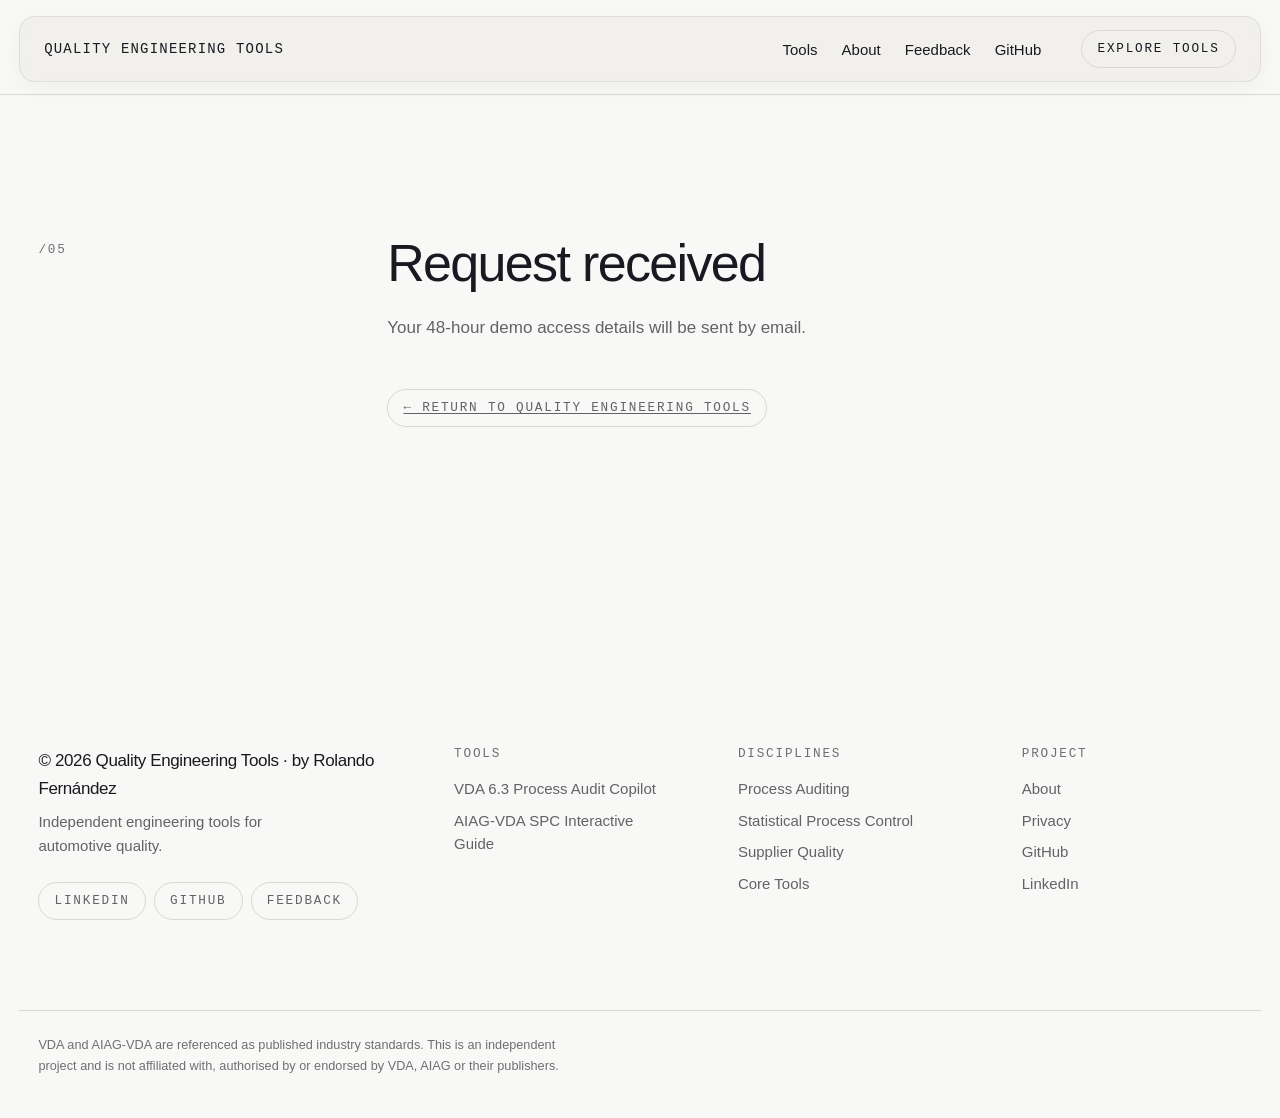
==== demo-received.html @ 53fa1923 "feat: add privacy notice and resilient form confirmations" ====
<!DOCTYPE html>
<html lang="en">
<head>
<meta charset="utf-8">
<meta name="viewport" content="width=device-width, initial-scale=1">
<meta name="color-scheme" content="light">
<title>Demo Request Received — Quality Engineering Tools</title>
<meta name="description" content="Demo access request received for Quality Engineering Tools.">
<meta name="theme-color" content="#f8f8f6">
<link rel="canonical" href="https://quality-engineering-tools.netlify.app/demo-received.html">
<meta name="robots" content="noindex,follow">

<!-- Inline SVG favicon: a thin square mark. -->
<link rel="icon" href="data:image/svg+xml,<svg xmlns='http://www.w3.org/2000/svg' viewBox='0 0 32 32'><rect width='32' height='32' fill='%23f8f8f6'/><rect x='7.5' y='7.5' width='17' height='17' fill='none' stroke='%23191922' stroke-width='2'/></svg>">

<link rel="stylesheet" href="css/styles.css">
</head>
<body>

<a class="skip-link" href="#main">Skip to content</a>

<!-- ============================================================
     HEADER — floating, light, compact
     ============================================================ -->
<header class="masthead" id="masthead">
  <div class="masthead__bar">
    <a class="brand" href="/">Quality Engineering Tools</a>

    <button class="nav-toggle" type="button" aria-expanded="false" aria-controls="site-nav">Menu</button>

    <nav class="site-nav" id="site-nav" aria-label="Primary">
      <ul class="site-nav__list">
        <li><a href="/#tools">Tools</a></li>
        <li><a href="/#about">About</a></li>
        <li><a href="/#feedback">Feedback</a></li>
        <li><a href="https://github.com/rolandojf-gif" target="_blank" rel="noopener noreferrer">GitHub</a></li>
      </ul>
      <a class="pill pill--action" href="/#tools">Explore Tools</a>
    </nav>
  </div>
</header>

<main id="main" tabindex="-1">
  <section class="section" aria-labelledby="confirmation-title">
    <div class="container">
      <header class="section-head">
        <p class="section-index">/05</p>
        <div class="section-head__text">
          <h1 class="section-title" id="confirmation-title">Request received</h1>
          <div class="prose">
            <p>Your 48-hour demo access details will be sent by email.</p>
            <p style="margin-top: var(--space-m);"><a class="pill" href="/">&larr; Return to Quality Engineering Tools</a></p>
          </div>
        </div>
      </header>
    </div>
  </section>
</main>

<!-- ============================================================
     FOOTER
     ============================================================ -->
<footer class="site-footer">
  <div class="container footer-grid">

    <div class="footer-brand">
      <p class="footer-copy">&copy; 2026 Quality Engineering Tools · by Rolando Fernández</p>
      <p class="footer-tagline">Independent engineering tools for automotive quality.</p>
      <ul class="footer-social">
        <li><a class="pill" href="https://www.linkedin.com/in/rolando-fernandez-jara" target="_blank" rel="noopener noreferrer" data-track="linkedin_footer">LinkedIn</a></li>
        <li><a class="pill" href="https://github.com/rolandojf-gif" target="_blank" rel="noopener noreferrer" data-track="github_footer">GitHub</a></li>
        <li><a class="pill" href="/#feedback">Feedback</a></li>
      </ul>
    </div>

    <nav class="footer-col" aria-labelledby="footer-tools">
      <h2 class="footer-col__title" id="footer-tools">Tools</h2>
      <ul class="footer-list">
        <li><a href="/#tools">VDA 6.3 Process Audit Copilot</a></li>
        <li><a href="/#tools">AIAG-VDA SPC Interactive Guide</a></li>
      </ul>
    </nav>

    <div class="footer-col">
      <h2 class="footer-col__title">Disciplines</h2>
      <ul class="footer-list footer-list--plain">
        <li>Process Auditing</li>
        <li>Statistical Process Control</li>
        <li>Supplier Quality</li>
        <li>Core Tools</li>
      </ul>
    </div>

    <nav class="footer-col" aria-labelledby="footer-project">
      <h2 class="footer-col__title" id="footer-project">Project</h2>
      <ul class="footer-list">
        <li><a href="/#about">About</a></li>
        <li><a href="/privacy.html">Privacy</a></li>
        <li><a href="https://github.com/rolandojf-gif" target="_blank" rel="noopener noreferrer">GitHub</a></li>
        <li><a href="https://www.linkedin.com/in/rolando-fernandez-jara" target="_blank" rel="noopener noreferrer">LinkedIn</a></li>
      </ul>
    </nav>

  </div>

  <div class="container footer-bottom">
    <p>VDA and AIAG-VDA are referenced as published industry standards. This is an independent project and is not affiliated with, authorised by or endorsed by VDA, AIAG or their publishers.</p>
  </div>
</footer>

<script src="js/main.js" defer></script>
<!-- Cloudflare Web Analytics --><script type="module" src="https://static.cloudflareinsights.com/beacon.min.js" data-cf-beacon='{"token":"aacfcbaa721e4443981c76aaffa8f299"}'></script><!-- End Cloudflare Web Analytics -->
</body>
</html>
---- css/styles.css ----
/* ==========================================================================
   QUALITY ENGINEERING TOOLS
   Restrained editorial / industrial layout. Typography and grid carry the
   identity; there is no decorative layer.

   Contents
   01  Tokens
   02  Reset and base
   03  Layout primitives
   04  Focus, skip link, shared pill
   05  Masthead
   06  Hero
   07  Section heads
   08  Products
   09  Principles
   10  About
   11  Future tools
   12  Bottom CTA
   13  Demo access form
   14  Footer
   15  Reduced motion
   ========================================================================== */


/* 01  Tokens ============================================================== */

:root {
  /* Colour ---------------------------------------------------------- */
  --color-bg:            #f8f8f6;
  --color-surface:       #f1f1ef;
  --color-text:          #191922;
  --color-text-2:        #626268;
  /* Darkened from the #919194 of the brief: at 11px that grey measures
     2.96:1 on the background and fails WCAG AA. This value is 4.71:1. */
  --color-text-muted:    #6f6f73;
  --color-border:        #d8d8d5;

  /* The two bottom actions: one light neutral, one near-black */
  --color-cta-light:       #d9d9d6;
  --color-cta-light-hover: #d0d0cc;
  --color-cta-dark:        #1b1d21;
  --color-cta-dark-hover:  #24262b;
  --color-on-dark:         #f5f5f2;

  --color-hover-tint:    #ecece9;
  /* Full-bleed tone for a product row whose preview is running. */
  --color-row-active:    #efeee9;

  /* The bar floats over the page: translucent where backdrop-filter is
     supported, near-solid where it is not. */
  --color-masthead:          rgba(236, 235, 231, 0.64);
  /* A touch more opaque once page content is passing underneath. */
  --color-masthead-scrolled: rgba(236, 235, 231, 0.68);
  --color-masthead-solid:    rgba(236, 235, 231, 0.94);
  --color-masthead-border: rgba(25, 25, 34, 0.08);

  /* Type ------------------------------------------------------------ */
  --font-sans: "Helvetica Neue", Helvetica, Arial, sans-serif;
  --font-mono: ui-monospace, SFMono-Regular, "SF Mono", Menlo, Consolas,
               "Liberation Mono", monospace;

  --fs-micro:   clamp(0.75rem, 0.73rem + 0.08vw, 0.8125rem);
  --fs-small:   clamp(0.875rem, 0.84rem + 0.12vw, 0.9375rem);
  --fs-body:    clamp(1rem, 0.96rem + 0.22vw, 1.0625rem);
  --fs-lead:    clamp(1.25rem, 1.1rem + 0.78vw, 1.6875rem);
  --fs-h3:      clamp(1.25rem, 1.1rem + 0.68vw, 1.6875rem);
  --fs-h2:      clamp(1.875rem, 1.4rem + 2.4vw, 3.25rem);
  --fs-product: clamp(4.5rem, 6.5vw, 7.5rem);
  --fs-product-desc: clamp(1.125rem, 1rem + 0.5vw, 1.3125rem);
  --fs-cta:     clamp(1.75rem,   0.95rem + 2vw,    3rem);
  --fs-hero:    clamp(2.75rem,   1.2rem  + 7.2vw,  7rem);

  --tracking-label: 0.14em;
  --tracking-tight: -0.022em;
  --tracking-display: -0.032em;
  /* Helvetica Neue takes tighter display tracking than a UI font does. */
  --tracking-hero: -0.055em;
  --tracking-product: -0.05em;

  /* Space ----------------------------------------------------------- */
  --space-3xs: 0.25rem;
  --space-2xs: 0.5rem;
  --space-xs:  0.75rem;
  --space-s:   1rem;
  --space-m:   1.5rem;
  --space-l:   2.5rem;
  --space-xl:  4rem;
  --space-2xl: clamp(3.5rem, 7vw, 7rem);
  --space-3xl: clamp(5.5rem, 11vw, 10rem);

  /* Layout ---------------------------------------------------------- */
  --container-max:   100rem;
  --container-inset: clamp(1.5rem, 3vw, 3rem);
  --container:       var(--container-max);
  --gutter:          clamp(1.125rem, 1.5vw, 2rem);
  --header-h:   3.875rem;
  --rule:       1px solid var(--color-border);

  /* Motion ---------------------------------------------------------- */
  --ease: cubic-bezier(0.22, 0.61, 0.36, 1);
  --dur-fast: 180ms;
  --dur:      260ms;
}


/* 02  Reset and base ====================================================== */

*,
*::before,
*::after { box-sizing: border-box; }

/* An author `display` would otherwise beat the UA's [hidden] rule — which it
   does for .form, whose display is grid. */
[hidden] { display: none !important; }

html {
  -webkit-text-size-adjust: 100%;
  scroll-behavior: smooth;
  /* Anchor targets must clear the floating masthead. */
  scroll-padding-top: calc(var(--header-h) + var(--space-xl));
}

body {
  margin: 0;
  /* The masthead is fixed; reserve its height plus its top offset. */
  padding-top: calc(var(--header-h) + var(--space-s) * 2);
  background-color: var(--color-bg);
  color: var(--color-text);
  font-family: var(--font-sans);
  font-size: var(--fs-body);
  line-height: 1.6;
  letter-spacing: 0.001em;
  -webkit-font-smoothing: antialiased;
  -moz-osx-font-smoothing: grayscale;
}

h1, h2, h3, h4, p, dl, dd, figure, ul { margin: 0; }
ul { padding: 0; list-style: none; }

h1, h2, h3 {
  font-weight: 400;
  line-height: 1.04;
  letter-spacing: var(--tracking-display);
  text-wrap: balance;
}

a {
  color: inherit;
  text-decoration: none;
}

img, video {
  display: block;
  max-width: 100%;
  height: auto;
}

button {
  font: inherit;
  color: inherit;
  background: none;
  border: 0;
  padding: 0;
  cursor: pointer;
}

::selection {
  background-color: var(--color-text);
  color: var(--color-bg);
}

/* Small uppercase technical label, used for indexes and column titles. */
.label,
.section-index,
.product__index,
.footer-col__title,
.future-item__state,
.hero__meta dt,
.pill,
.nav-toggle {
  font-family: var(--font-mono);
  font-size: var(--fs-micro);
  font-weight: 400;
  letter-spacing: var(--tracking-label);
  text-transform: uppercase;
}


/* 03  Layout primitives =================================================== */

.container {
  width: min(var(--container-max), calc(100% - var(--container-inset)));
  max-width: var(--container-max);
  margin-inline: auto;
  padding-inline: var(--gutter);
}

.section {
  padding-block: var(--space-3xl);
  border-top: var(--rule);
}

/* The hero sits above the first rule, so it carries no top border. */
.hero { padding-block: var(--space-2xl) var(--space-3xl); }


/* 04  Focus, skip link, shared pill ======================================= */

:focus-visible {
  outline: 2px solid var(--color-text);
  outline-offset: 3px;
}

/* The skip-link target is focusable but never tabbed to, so it needs no ring. */
main:focus { outline: none; }

.skip-link {
  position: absolute;
  left: var(--space-s);
  top: var(--space-s);
  z-index: 200;
  padding: 0.6rem 1rem;
  background-color: var(--color-bg);
  border: var(--rule);
  font-size: var(--fs-small);
  transform: translateY(-200%);
  transition: transform var(--dur-fast) var(--ease);
}

.skip-link:focus-visible { transform: translateY(0); }

.pill {
  display: inline-flex;
  align-items: center;
  padding: 0.5rem 0.95rem;
  border: var(--rule);
  border-radius: 999px;
  color: var(--color-text-2);
  background-color: transparent;
  white-space: nowrap;
  transition:
    color var(--dur-fast) var(--ease),
    border-color var(--dur-fast) var(--ease),
    background-color var(--dur-fast) var(--ease);
}

.pill:hover {
  color: var(--color-text);
  border-color: var(--color-text-muted);
  background-color: var(--color-hover-tint);
}


/* 05  Masthead ============================================================ */

.masthead {
  position: fixed;
  top: var(--space-s);
  left: 0;
  right: 0;
  z-index: 100;
  padding-inline: var(--gutter);
  pointer-events: none; /* only the bar itself is interactive */
}

.masthead__bar {
  pointer-events: auto;
  display: flex;
  flex-wrap: wrap;
  align-items: center;
  gap: var(--space-s) var(--space-m);
  width: 100%;
  /* Same axis as .container's text column, at every width. */
  max-width: calc(var(--container-max) - var(--gutter) * 2);
  margin-inline: auto;
  min-height: var(--header-h);
  padding: 0.8125rem var(--space-s);
  background-color: var(--color-masthead-solid);
  border: 1px solid var(--color-masthead-border);
  border-radius: 16px;
  box-shadow: 0 6px 24px rgba(0, 0, 0, 0.04);
  transition:
    background-color var(--dur) var(--ease),
    border-color var(--dur) var(--ease),
    box-shadow var(--dur) var(--ease);
}

@supports (backdrop-filter: blur(4px)) or (-webkit-backdrop-filter: blur(4px)) {
  .masthead__bar {
    background-color: var(--color-masthead);
    -webkit-backdrop-filter: blur(10px);
    backdrop-filter: blur(10px);
  }

  /* Only the translucent branch needs this; the opaque fallback is already
     readable over anything. */
  .masthead.is-scrolled .masthead__bar {
    background-color: var(--color-masthead-scrolled);
  }
}

.masthead.is-scrolled .masthead__bar {
  border-color: rgba(25, 25, 34, 0.12);
  box-shadow: 0 8px 30px rgba(0, 0, 0, 0.07);
}

.brand {
  flex: 1 1 auto;
  min-width: 0;
  font-family: var(--font-mono);
  font-size: clamp(0.6875rem, 0.62rem + 0.32vw, 0.875rem);
  font-weight: 400;
  letter-spacing: 0.085em;
  text-transform: uppercase;
  color: var(--color-text);
}

.nav-toggle {
  flex: 0 0 auto;
  padding: 0.45rem 0.75rem;
  border: var(--rule);
  border-radius: 999px;
  color: var(--color-text);
  transition: color var(--dur-fast) var(--ease), border-color var(--dur-fast) var(--ease);
}

.nav-toggle:hover { color: var(--color-text); border-color: var(--color-text-muted); }

.site-nav {
  display: none;
  flex-basis: 100%;
  flex-direction: column;
  gap: var(--space-s);
  padding: var(--space-s) 0 var(--space-2xs);
  border-top: var(--rule);
}

.site-nav.is-open { display: flex; }

.site-nav__list {
  display: flex;
  flex-direction: column;
  gap: var(--space-xs);
}

.site-nav__list a {
  display: inline-block;
  font-size: var(--fs-small);
  color: var(--color-text);
  transition: color var(--dur-fast) var(--ease);
}

.site-nav__list a:hover { color: var(--color-text); }

.pill--action { align-self: flex-start; }

/* Scoped to the bar: its backdrop is translucent, so the shared .pill grey is
   not reliable over whatever scrolls underneath. Pills elsewhere keep it. */
.masthead .pill { color: var(--color-text); }

@media (min-width: 52rem) {
  .nav-toggle { display: none; }

  .masthead__bar {
    flex-wrap: nowrap;
    padding-inline: var(--space-m);
  }

  .site-nav {
    display: flex;
    flex: 0 0 auto;
    flex-basis: auto;
    flex-direction: row;
    align-items: center;
    gap: var(--space-l);
    padding: 0;
    border-top: 0;
  }

  .site-nav__list {
    flex-direction: row;
    /* --space-m rather than --space-l: four items have to sit on one line
       without widening the bar. */
    gap: var(--space-m);
  }
}


/* 06  Hero ================================================================ */

.hero__title {
  font-size: var(--fs-hero);
  font-weight: 400;
  letter-spacing: var(--tracking-hero);
  line-height: 0.9;
  margin-bottom: var(--space-2xl);
}

.hero__body {
  display: grid;
  gap: var(--space-m);
  padding-top: var(--space-l);
  border-top: var(--rule);
}

.hero__lead {
  font-size: var(--fs-lead);
  line-height: 1.25;
  letter-spacing: var(--tracking-tight);
  max-width: 24ch;
}

.hero__note {
  color: var(--color-text-2);
  max-width: 46ch;
}

.hero__meta {
  display: grid;
  gap: var(--space-m);
  margin-top: var(--space-2xl);
  padding-top: var(--space-m);
  border-top: var(--rule);
}

.hero__meta-item {
  display: flex;
  flex-direction: column;
  gap: var(--space-3xs);
}

.hero__meta dt { color: var(--color-text-muted); }
.hero__meta dd { margin: 0; font-size: var(--fs-small); color: var(--color-text-2); }

@media (min-width: 48rem) {
  .hero__body {
    grid-template-columns: minmax(0, 5fr) minmax(0, 7fr);
    gap: var(--space-xl);
    align-items: start;
  }

  .hero__meta { grid-template-columns: repeat(3, minmax(0, 1fr)); }
}


/* 07  Section heads ======================================================= */

.section-head {
  display: grid;
  gap: var(--space-m);
  margin-bottom: var(--space-2xl);
}

.section-title {
  font-size: var(--fs-h2);
  letter-spacing: var(--tracking-display);
}

.section-index { color: var(--color-text-muted); padding-top: 0.35em; }

.section-note {
  margin-top: var(--space-s);
  font-size: var(--fs-small);
  color: var(--color-text-muted);
}

.section-lead {
  margin-top: var(--space-m);
  max-width: 54ch;
  font-size: var(--fs-lead);
  line-height: 1.32;
  letter-spacing: var(--tracking-tight);
  color: var(--color-text-2);
}

@media (min-width: 48rem) {
  .section-head {
    grid-template-columns: minmax(0, 3fr) minmax(0, 9fr);
    gap: var(--space-xl);
  }
}


/* 08  Products ============================================================ */

.products .section-head { margin-bottom: var(--space-l); }

.products .section-title {
  font-size: clamp(2.5rem, 1.8rem + 3vw, 3.75rem);
}

/* The bottom actions now follow this section directly, so the join is a step
   rather than a full section break. */
.products { padding-bottom: var(--space-xl); }

/* 100vw counts the scrollbar; clipping here keeps the bleed from creating
   horizontal overflow. `clip` does not make a scroll container. */
.products { overflow-x: clip; }

.product {
  --preview-ease: cubic-bezier(0.16, 1, 0.3, 1);
  position: relative;
  display: grid;
  gap: var(--space-m);
  padding-block: var(--space-2xl);
  border-top: var(--rule);
  grid-template-areas:
    "title"
    "media"
    "desc"
    "index";
}

.product:last-child { border-bottom: var(--rule); }

/* The active tone runs the full width of the page, not just the content
   column, so the row reads as one continuous strip rather than a card.
   Painted by a pseudo-element behind the content: no layout, no radius,
   no shadow, no inset. */
.product::before {
  content: "";
  position: absolute;
  z-index: -1;
  inset-block: 0;
  left: calc(50% - 50vw);
  width: 100vw;
  background-color: transparent;
  transition: background-color 520ms var(--preview-ease);
}

.product.preview-active::before { background-color: var(--color-row-active); }

.product__index  { grid-area: index; color: var(--color-text-muted); }
.product__media  { grid-area: media; margin: 0; }
.product__heading {
  grid-area: title;
  min-width: 0;
  max-width: none;
}
.product__desc {
  grid-area: desc;
  color: var(--color-text-2);
  max-width: 46ch;
  font-size: var(--fs-product-desc);
  line-height: 1.48;
  letter-spacing: var(--tracking-tight);
}

.product__title {
  font-size: var(--fs-product);
  font-weight: 400;
  letter-spacing: -0.045em;
  line-height: 0.94;
  max-width: none;
  transition: transform 660ms var(--preview-ease);
}

.product__title-line { display: block; }

/* Set by script once a preview actually becomes active. Nothing toggles it
   yet, so crossing a row with no preview moves nothing. */
.product.preview-active .product__title { transform: translateX(14px); }

.product__subtitle {
  margin-top: var(--space-s);
  font-size: var(--fs-h3);
  letter-spacing: var(--tracking-tight);
  color: var(--color-text-2);
}

/* Ready for the day each product title becomes a link. */
.product__link {
  transition: color var(--dur-fast) var(--ease);
}

.product:hover .product__link,
.product__link:focus-visible { color: var(--color-text); }

/* Preview frame ---------------------------------------------------- */
.media-frame {
  position: relative;
  aspect-ratio: 16 / 10;
  max-width: 100%;
  /* Deliberately invisible: it reserves the geometry for the video overlay
     and carries the glyph, but paints no border, fill, outline or shadow, so
     no reserved rectangle is perceptible in the base state. */
  overflow: hidden;
  /* Lets the glyph scale from the frame rather than from the viewport: the
     frame is widest on tablet, not on desktop, so viewport units would not
     track it. */
  container-type: size;
}

/* Base layer. A quiet geometric mark — no box, border or shadow, and it
   never animates on its own. Sized from the frame so both SVGs keep the
   visual volume of the old letterforms. */
.media-frame__glyph {
  position: absolute;
  inset: 0;
  z-index: 0;
  display: grid;
  place-items: center;
  color: rgba(25, 25, 34, 0.055);
  pointer-events: none;
  -webkit-user-select: none;
  user-select: none;
}

.media-frame__glyph svg {
  display: block;
  width: 78%;
  height: auto;
  max-height: 82%;
  overflow: visible;
}

/* Overlay layer, for the recordings that come next. Absolute and sized to
   the frame, so it costs no layout: it is hidden until the row is
   preview-active, which leaves the ghost glyph as the visible base state.
   The resting scale matches the frame's own. */
.media-frame__video {
  position: absolute;
  inset: 0;
  z-index: 1;
  width: 100%;
  height: 100%;
  object-fit: cover;
  opacity: 0;
  transform: scale(0.985);
  transition:
    opacity 580ms var(--preview-ease),
    transform 680ms var(--preview-ease);
}

.product.preview-active .media-frame__video {
  opacity: 1;
  transform: scale(1);
}

@media (min-width: 48rem) and (max-width: 63.999rem) {
  .product {
    grid-template-columns: minmax(0, 1fr) minmax(0, 1fr);
    column-gap: var(--space-xl);
    grid-template-areas:
      "desc  title"
      "index title"
      "media media";
    align-content: start;
  }

  .product__media { margin-top: var(--space-l); }
}

@media (min-width: 64rem) {
  .product {
    grid-template-columns: minmax(0, 3fr) minmax(0, 4fr) minmax(0, 7fr);
    grid-template-rows: auto 1fr;
    column-gap: var(--space-l);
    row-gap: var(--space-m);
    grid-template-areas:
      "desc  media title"
      "index media title";
    align-items: start;
  }
}

/* "VDA 6.3 Process" is the longest written line and the title column is only
   7/14 of the content width, so --fs-product's own scale no longer fits it.
   This is the largest size that holds both written lines intact up to 2560px. */
@media (min-width: 68rem) {
  .product__title { font-size: min(6.2vw, 6.5rem); }
}


/* 09  Principles ========================================================== */

.principles {
  display: grid;
  gap: var(--space-l);
  counter-reset: principle;
}

.principle {
  padding-top: var(--space-m);
  border-top: var(--rule);
}

.principle__term {
  display: flex;
  align-items: baseline;
  gap: var(--space-xs);
  font-size: var(--fs-h3);
  letter-spacing: var(--tracking-tight);
}

.principle__term::before {
  counter-increment: principle;
  content: "/0" counter(principle);
  font-family: var(--font-mono);
  font-size: var(--fs-micro);
  letter-spacing: var(--tracking-label);
  color: var(--color-text-muted);
}

.principle__def {
  margin: var(--space-xs) 0 0;
  font-size: var(--fs-small);
  color: var(--color-text-2);
  max-width: 42ch;
}

@media (min-width: 48rem) {
  .principles {
    grid-template-columns: repeat(3, minmax(0, 1fr));
    gap: var(--space-xl);
  }
}


/* 10  About =============================================================== */

.about .section-head { margin-bottom: 0; }

.prose {
  display: grid;
  gap: var(--space-m);
  margin-top: var(--space-m);
  max-width: 56ch;
  color: var(--color-text-2);
}

.prose a {
  color: inherit;
  text-decoration: underline;
  text-underline-offset: 2px;
  transition: color var(--dur-fast) var(--ease);
}

.prose a:hover { color: var(--color-text); }



/* 11  Future tools ======================================================== */

.future-list {
  display: grid;
  border-top: var(--rule);
}

.future-item {
  display: grid;
  gap: var(--space-2xs);
  padding-block: var(--space-m);
  border-bottom: var(--rule);
}

.future-item__name {
  font-size: var(--fs-h3);
  letter-spacing: var(--tracking-tight);
}

.future-item__desc { font-size: var(--fs-small); color: var(--color-text-2); }
.future-item__state { color: var(--color-text-muted); }

@media (min-width: 48rem) {
  .future-item {
    grid-template-columns: minmax(0, 3fr) minmax(0, 7fr) minmax(0, 2fr);
    align-items: baseline;
    gap: var(--space-xl);
    padding-block: var(--space-l);
  }

  .future-item__state { text-align: right; }
}


/* 12  Bottom CTA ========================================================== */

/* The pair sits inside the page's own content column, framed by a rule above
   and below, rather than running edge to edge. */
.cta-shell {
  padding-block: var(--space-xl);
  border-top: var(--rule);
  border-bottom: var(--rule);
}

/* The next section would otherwise add its own rule right underneath,
   reading as a single 2px line. */
.cta-shell + .section { border-top: 0; }

.cta-grid {
  display: grid;
  gap: var(--space-l);
}

.cta {
  display: flex;
  align-items: center;
  padding: var(--space-xl) var(--space-l);
  border-radius: 2px;
  transition: background-color var(--dur) var(--ease);
}

.cta--one {
  background-color: var(--color-cta-light);
  color: var(--color-text);
}

.cta--two {
  background-color: var(--color-cta-dark);
  color: var(--color-on-dark);
}

.cta--one:hover { background-color: var(--color-cta-light-hover); }
.cta--two:hover { background-color: var(--color-cta-dark-hover); }

.cta:focus-visible { outline-offset: -5px; }

/* The near-black default ring would disappear on the dark card. */
.cta--two:focus-visible { outline-color: var(--color-on-dark); }

.cta__inner {
  display: flex;
  align-items: center;
  justify-content: space-between;
  gap: var(--space-m);
  width: 100%;
}

.cta__label {
  font-size: var(--fs-cta);
  font-weight: 400;
  line-height: 1.02;
  letter-spacing: var(--tracking-product);
  transition: transform var(--dur) var(--ease);
}

.cta__arrow {
  flex: 0 0 auto;
  font-size: clamp(1.125rem, 0.85rem + 1.2vw, 1.75rem);
  line-height: 1;
  transition: transform var(--dur) var(--ease);
}

/* On hover the two ends of the card move toward each other. */
.cta:hover .cta__label { transform: translateX(7px); }
.cta:hover .cta__arrow { transform: translateX(-7px); }

/* Side by side from the width the product rows also go three-column. Grid
   stretch keeps the two cards the same height. */
@media (min-width: 64rem) {
  .cta-grid {
    grid-template-columns: 1fr 1fr;
    /* Tighter than the stacked spacing: side by side the pair should read as
       one composition. */
    column-gap: var(--space-m);
  }
}


/* 13  Demo access form ==================================================== */

.demo-body {
  display: grid;
  gap: var(--space-l);
}

.demo-note {
  font-size: var(--fs-small);
  color: var(--color-text-muted);
  max-width: 30ch;
}

/* Fields sit in the same column as the section's own text. */
@media (min-width: 48rem) {
  .demo-body {
    grid-template-columns: minmax(0, 3fr) minmax(0, 9fr);
    gap: var(--space-xl);
    align-items: start;
  }
}

.form {
  display: grid;
  gap: var(--space-l);
  border-top: var(--rule);
  padding-top: var(--space-l);
}

.form__honeypot { margin: 0; }

.field {
  display: grid;
  gap: var(--space-2xs);
  margin: 0;
  min-width: 0;
  /* fieldset reset */
  border: 0;
  padding: 0;
}

.field__label {
  font-family: var(--font-mono);
  font-size: var(--fs-micro);
  font-weight: 400;
  letter-spacing: var(--tracking-label);
  text-transform: uppercase;
  color: var(--color-text-muted);
  padding: 0;
}

.field__req { color: var(--color-text-2); }

.field__optional { text-transform: none; letter-spacing: 0; }

/* Understated: a single hairline under the field, page colour behind it. */
.field__input {
  width: 100%;
  padding: var(--space-2xs) 0;
  font: inherit;
  color: var(--color-text);
  background-color: transparent;
  border: 0;
  border-bottom: 1px solid var(--color-text-muted);
  border-radius: 0;
  -webkit-appearance: none;
  appearance: none;
  transition: border-color var(--dur-fast) var(--ease);
}

/* The global :focus-visible ring still applies; this just firms up the rule
   underneath it. No glow, no colour shift. */
.field__input:focus { border-bottom-color: var(--color-text); }

.field__input--area {
  resize: vertical;
  min-height: 6rem;
  line-height: 1.6;
}

.field__input::placeholder { color: var(--color-text-muted); }

.choices {
  display: grid;
  margin-top: var(--space-3xs);
}

.choice {
  display: flex;
  align-items: center;
  gap: var(--space-2xs);
  padding-block: var(--space-xs);
  border-bottom: var(--rule);
  font-size: var(--fs-small);
  color: var(--color-text-2);
  cursor: pointer;
  transition: color var(--dur-fast) var(--ease);
}

.choice:hover { color: var(--color-text); }

.choice input {
  flex: 0 0 auto;
  margin: 0;
  accent-color: var(--color-text);
}

.form__actions {
  display: flex;
  flex-wrap: wrap;
  align-items: center;
  justify-content: space-between;
  gap: var(--space-m);
}

.form__required {
  font-family: var(--font-mono);
  font-size: var(--fs-micro);
  letter-spacing: var(--tracking-label);
  text-transform: uppercase;
  color: var(--color-text-muted);
}

.form__submit {
  display: inline-flex;
  align-items: center;
  gap: var(--space-m);
  padding: var(--space-s) var(--space-l);
  border: var(--rule);
  border-radius: 2px;
  background-color: transparent;
  font-family: var(--font-mono);
  font-size: var(--fs-micro);
  letter-spacing: var(--tracking-label);
  text-transform: uppercase;
  color: var(--color-text);
  transition:
    background-color var(--dur-fast) var(--ease),
    border-color var(--dur-fast) var(--ease);
}

.form__submit:hover {
  background-color: var(--color-cta-light);
  border-color: var(--color-text-muted);
}

.form__submit-arrow { transition: transform var(--dur) var(--ease); }
.form__submit:hover .form__submit-arrow { transform: translateX(4px); }

.form-done {
  border-top: var(--rule);
  border-bottom: var(--rule);
  padding-block: var(--space-l);
}

.form-done__title {
  font-size: var(--fs-h3);
  letter-spacing: var(--tracking-tight);
}

.form-done__note {
  margin-top: var(--space-2xs);
  font-size: var(--fs-small);
  color: var(--color-text-2);
  max-width: 46ch;
}

.form__privacy {
  grid-column: 1 / -1;
  font-size: var(--fs-micro);
  color: var(--color-text-muted);
  line-height: 1.5;
}

.form__privacy a {
  color: inherit;
  text-decoration: underline;
  text-underline-offset: 2px;
  transition: color var(--dur-fast) var(--ease);
}

.form__privacy a:hover { color: var(--color-text); }

@media (min-width: 48rem) {
  .form {
    grid-template-columns: repeat(2, minmax(0, 1fr));
    column-gap: var(--space-xl);
  }

  .field--wide,
  .form__actions,
  .form__privacy { grid-column: 1 / -1; }

  .choices {
    grid-template-columns: repeat(3, minmax(0, 1fr));
    column-gap: var(--space-l);
  }

  .choices--four { grid-template-columns: repeat(4, minmax(0, 1fr)); }
}


/* 14  Footer ============================================================== */

.site-footer {
  padding-block: var(--space-2xl) var(--space-l);
}

.footer-grid {
  display: grid;
  gap: var(--space-2xl) var(--space-xl);
}

.footer-copy { letter-spacing: var(--tracking-tight); }

.footer-tagline {
  margin-top: var(--space-2xs);
  font-size: var(--fs-small);
  color: var(--color-text-2);
  max-width: 34ch;
}

.footer-social {
  display: flex;
  flex-wrap: wrap;
  gap: var(--space-2xs);
  margin-top: var(--space-m);
}

.footer-col__title {
  font-weight: 400;
  color: var(--color-text-muted);
  margin-bottom: var(--space-s);
}

.footer-list {
  display: grid;
  gap: var(--space-2xs);
  font-size: var(--fs-small);
  color: var(--color-text-2);
}

.footer-list a { transition: color var(--dur-fast) var(--ease); }
.footer-list a:hover { color: var(--color-text); }

.footer-list--plain { color: var(--color-text-2); }

.footer-bottom {
  margin-top: var(--space-2xl);
  padding-top: var(--space-m);
  border-top: var(--rule);
}

.footer-bottom p {
  max-width: 78ch;
  font-size: var(--fs-micro);
  line-height: 1.7;
  color: var(--color-text-muted);
}

@media (min-width: 40rem) {
  .footer-grid { grid-template-columns: repeat(2, minmax(0, 1fr)); }
}

@media (min-width: 64rem) {
  .footer-grid {
    grid-template-columns: minmax(0, 4fr) repeat(3, minmax(0, 2.5fr));
    gap: var(--space-xl);
  }
}


/* 15  Reduced motion ====================================================== */

@media (prefers-reduced-motion: reduce) {
  html { scroll-behavior: auto; }

  *,
  *::before,
  *::after {
    animation-duration: 0.01ms !important;
    animation-iteration-count: 1 !important;
    transition-duration: 0.01ms !important;
  }

  /* Reveal previews and move the CTA arrow by state change only. */
  .media-frame,
  .media-frame__video,
  .product.preview-active .media-frame__video { transform: none !important; }

  /* Playback is suppressed here, so do not swap the glyph for a frozen frame:
     the row still activates, it just keeps its quiet marker. */
  .product.preview-active .media-frame__video { opacity: 0 !important; }

  .cta:hover .cta__label,
  .cta:hover .cta__arrow { transform: none !important; }

  .product.preview-active .product__title { transform: none !important; }

  .skip-link { transition: none; }
}
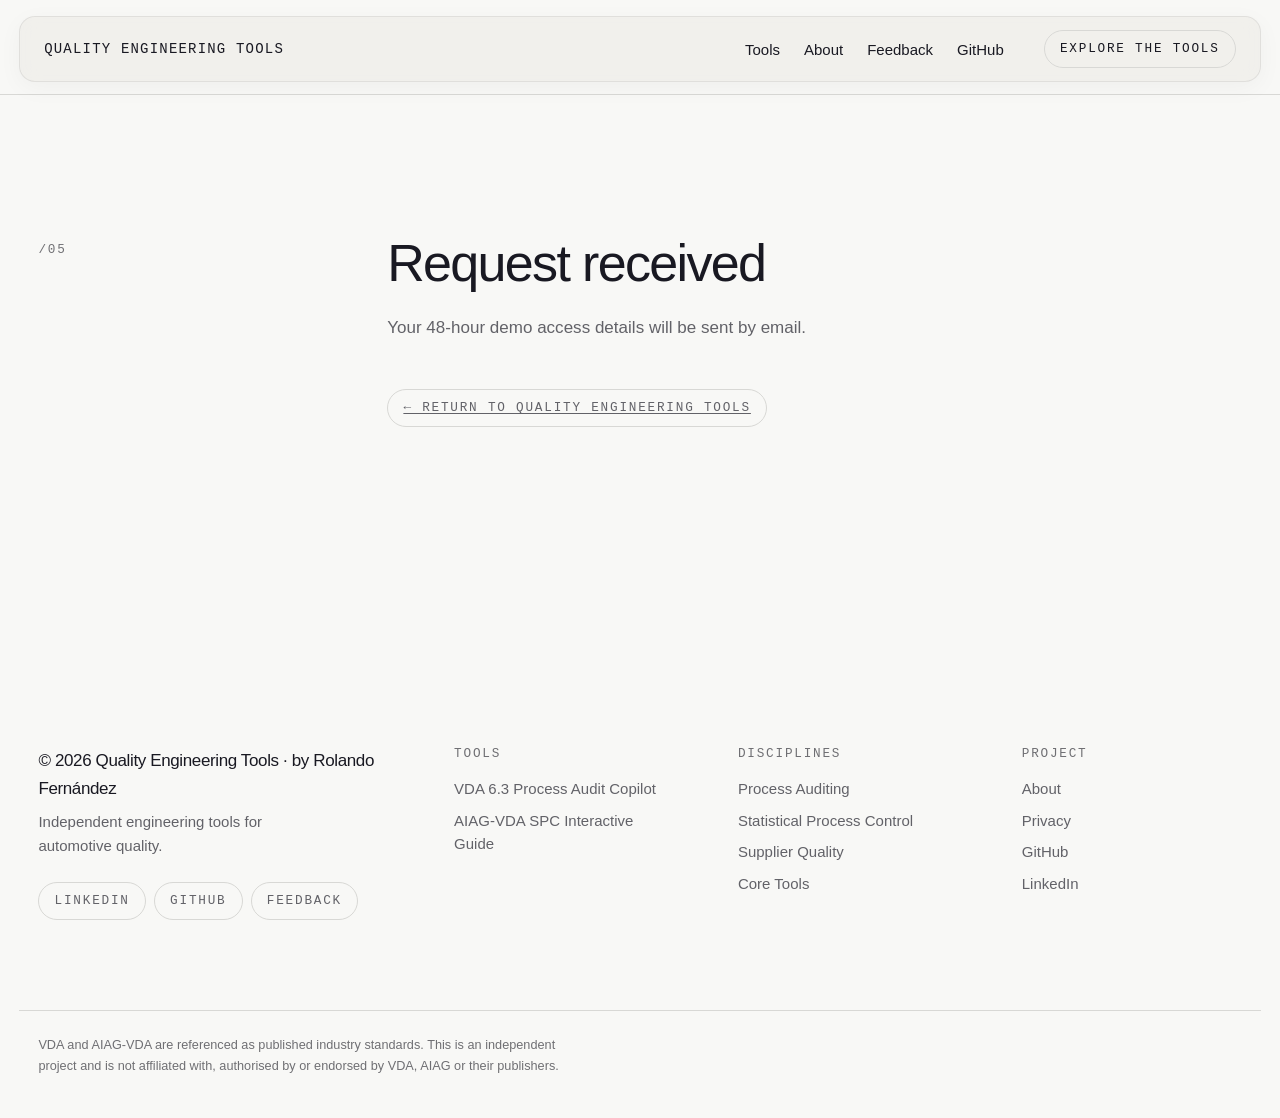
==== commit 8abd6ee0: "feat: expand Quality Engineering Tools website" ====
--- a/demo-received.html
+++ b/demo-received.html
@@ -35,7 +35,7 @@
         <li><a href="/#feedback">Feedback</a></li>
         <li><a href="https://github.com/rolandojf-gif" target="_blank" rel="noopener noreferrer">GitHub</a></li>
       </ul>
-      <a class="pill pill--action" href="/#tools">Explore Tools</a>
+      <a class="pill pill--action" href="/#tools">Explore the tools</a>
     </nav>
   </div>
 </header>
@@ -76,8 +76,8 @@
     <nav class="footer-col" aria-labelledby="footer-tools">
       <h2 class="footer-col__title" id="footer-tools">Tools</h2>
       <ul class="footer-list">
-        <li><a href="/#tools">VDA 6.3 Process Audit Copilot</a></li>
-        <li><a href="/#tools">AIAG-VDA SPC Interactive Guide</a></li>
+        <li><a href="/tools/vda-6-3-process-audit-copilot.html">VDA 6.3 Process Audit Copilot</a></li>
+        <li><a href="/tools/aiag-vda-spc-guide.html">AIAG-VDA SPC Interactive Guide</a></li>
       </ul>
     </nav>
 
--- a/css/styles.css
+++ b/css/styles.css
@@ -18,7 +18,9 @@
    12  Bottom CTA
    13  Demo access form
    14  Footer
-   15  Reduced motion
+   15  Dedicated tool pages
+   16  Responsive refinements
+   17  Reduced motion
    ========================================================================== */
 
 
@@ -42,6 +44,11 @@
   --color-cta-dark-hover:  #24262b;
   --color-on-dark:         #f5f5f2;
 
+  /* Technical drawing rules and surfaces reuse the existing neutral palette. */
+  --color-drawing:          #34343a;
+  --color-drawing-soft:     #8a8a8f;
+  --color-backdrop:         rgba(25, 25, 34, 0.82);
+
   --color-hover-tint:    #ecece9;
   /* Full-bleed tone for a product row whose preview is running. */
   --color-row-active:    #efeee9;
@@ -69,6 +76,7 @@
   --fs-product-desc: clamp(1.125rem, 1rem + 0.5vw, 1.3125rem);
   --fs-cta:     clamp(1.75rem,   0.95rem + 2vw,    3rem);
   --fs-hero:    clamp(2.75rem,   1.2rem  + 7.2vw,  7rem);
+  --fs-detail-hero: clamp(2.5rem, 1.5rem + 4.8vw, 5.75rem);
 
   --tracking-label: 0.14em;
   --tracking-tight: -0.022em;
@@ -134,8 +142,8 @@
   -moz-osx-font-smoothing: grayscale;
 }
 
-h1, h2, h3, h4, p, dl, dd, figure, ul { margin: 0; }
-ul { padding: 0; list-style: none; }
+h1, h2, h3, h4, p, dl, dd, figure, ul, ol { margin: 0; }
+ul, ol { padding: 0; list-style: none; }
 
 h1, h2, h3 {
   font-weight: 400;
@@ -154,6 +162,8 @@
   max-width: 100%;
   height: auto;
 }
+
+svg { display: block; max-width: 100%; }
 
 button {
   font: inherit;
@@ -202,6 +212,12 @@
 
 /* The hero sits above the first rule, so it carries no top border. */
 .hero { padding-block: var(--space-2xl) var(--space-3xl); }
+
+.hero__layout {
+  display: grid;
+  gap: var(--space-2xl);
+  align-items: center;
+}
 
 
 /* 04  Focus, skip link, shared pill ======================================= */
@@ -432,6 +448,107 @@
 .hero__meta dt { color: var(--color-text-muted); }
 .hero__meta dd { margin: 0; font-size: var(--fs-small); color: var(--color-text-2); }
 
+.hero__explore {
+  display: inline-flex;
+  align-items: center;
+  gap: var(--space-m);
+  width: fit-content;
+  margin-top: var(--space-2xs);
+  padding: var(--space-xs) 0;
+  border-bottom: var(--rule);
+  font-family: var(--font-mono);
+  font-size: var(--fs-micro);
+  letter-spacing: var(--tracking-label);
+  text-transform: uppercase;
+  transition: border-color var(--dur-fast) var(--ease);
+}
+
+.hero__explore:hover { border-color: var(--color-text); }
+.hero__explore-arrow { font-size: 1rem; line-height: 1; transition: transform var(--dur-fast) var(--ease); }
+.hero__explore:hover .hero__explore-arrow { transform: translateY(3px); }
+
+/* Technical metrology drawing: quiet, flat line-art inside the existing grid. */
+.hero-drawing {
+  position: relative;
+  min-width: 0;
+  padding: var(--space-m);
+  background: var(--color-surface);
+  border: var(--rule);
+}
+
+.hero-drawing::before,
+.hero-drawing::after {
+  content: "";
+  position: absolute;
+  width: var(--space-s);
+  height: var(--space-s);
+  pointer-events: none;
+}
+
+.hero-drawing::before {
+  top: calc(var(--space-xs) * -1);
+  left: calc(var(--space-xs) * -1);
+  border-top: 1px solid var(--color-text);
+  border-left: 1px solid var(--color-text);
+}
+
+.hero-drawing::after {
+  right: calc(var(--space-xs) * -1);
+  bottom: calc(var(--space-xs) * -1);
+  border-right: 1px solid var(--color-text);
+  border-bottom: 1px solid var(--color-text);
+}
+
+.hero-drawing svg { width: 100%; height: auto; }
+.hero-drawing__grid path {
+  fill: none;
+  stroke: var(--color-border);
+  stroke-width: 0.8;
+}
+
+.hero-drawing__object,
+.hero-drawing__caliper {
+  fill: none;
+  stroke: var(--color-drawing);
+  stroke-width: 2.2;
+  stroke-linecap: round;
+  stroke-linejoin: round;
+}
+
+.hero-drawing__object path:first-child { fill: var(--color-bg); fill-opacity: 0.74; }
+.hero-drawing__dimension { stroke-width: 1.1; }
+.hero-drawing__slider { stroke-width: 2.8; }
+.hero-drawing__callouts path {
+  fill: none;
+  stroke: var(--color-drawing-soft);
+  stroke-width: 1.1;
+}
+
+.hero-drawing text {
+  fill: var(--color-drawing-soft);
+  font-family: var(--font-mono);
+  font-size: 12px;
+  letter-spacing: 0.08em;
+}
+
+.hero-drawing__object text { font-size: 20px; }
+.hero-drawing figcaption {
+  display: flex;
+  align-items: baseline;
+  justify-content: space-between;
+  gap: var(--space-s);
+  margin-top: var(--space-s);
+  padding-top: var(--space-s);
+  border-top: var(--rule);
+  font-family: var(--font-mono);
+  font-size: var(--fs-micro);
+  letter-spacing: 0.06em;
+  text-transform: uppercase;
+  color: var(--color-text-2);
+}
+
+.hero-drawing__index { color: var(--color-text-muted); }
+
 @media (min-width: 48rem) {
   .hero__body {
     grid-template-columns: minmax(0, 5fr) minmax(0, 7fr);
@@ -440,6 +557,16 @@
   }
 
   .hero__meta { grid-template-columns: repeat(3, minmax(0, 1fr)); }
+}
+
+@media (min-width: 64rem) {
+  .hero__layout {
+    grid-template-columns: minmax(0, 7fr) minmax(25rem, 5fr);
+    gap: var(--space-xl);
+  }
+
+  .hero__title { max-width: none; }
+  .hero-drawing { align-self: start; }
 }
 
 
@@ -508,6 +635,7 @@
     "title"
     "media"
     "desc"
+    "cta"
     "index";
 }
 
@@ -546,6 +674,28 @@
   letter-spacing: var(--tracking-tight);
 }
 
+.product__cta {
+  grid-area: cta;
+  display: inline-flex;
+  align-items: center;
+  align-self: start;
+  justify-content: space-between;
+  gap: var(--space-l);
+  width: min(100%, 23rem);
+  padding: var(--space-xs) 0;
+  border-top: var(--rule);
+  border-bottom: var(--rule);
+  font-family: var(--font-mono);
+  font-size: var(--fs-micro);
+  letter-spacing: var(--tracking-label);
+  text-transform: uppercase;
+  transition: border-color var(--dur-fast) var(--ease);
+}
+
+.product__cta:hover { border-color: var(--color-text); }
+.product__cta span:last-child { font-size: 1rem; transition: transform var(--dur-fast) var(--ease); }
+.product__cta:hover span:last-child { transform: translateX(4px); }
+
 .product__title {
   font-size: var(--fs-product);
   font-weight: 400;
@@ -568,8 +718,9 @@
   color: var(--color-text-2);
 }
 
-/* Ready for the day each product title becomes a link. */
+/* Product titles are the primary route into the dedicated pages. */
 .product__link {
+  display: inline-block;
   transition: color var(--dur-fast) var(--ease);
 }
 
@@ -643,6 +794,7 @@
     column-gap: var(--space-xl);
     grid-template-areas:
       "desc  title"
+      "cta   title"
       "index title"
       "media media";
     align-content: start;
@@ -659,6 +811,7 @@
     row-gap: var(--space-m);
     grid-template-areas:
       "desc  media title"
+      "cta   media title"
       "index media title";
     align-items: start;
   }
@@ -1130,7 +1283,483 @@
 }
 
 
-/* 15  Reduced motion ====================================================== */
+/* 15  Dedicated tool pages ================================================= */
+
+/* These selectors only appear on detail pages; the landing keeps its original
+   composition while both new pages share the same product tokens. */
+.tool-page .section { padding-block: var(--space-2xl); }
+.tool-page__nav {
+  padding-top: var(--space-2xl);
+  border-bottom: var(--rule);
+}
+
+.tool-page__nav-inner {
+  display: flex;
+  justify-content: space-between;
+  gap: var(--space-s);
+}
+
+.back-link,
+.tool-page__index {
+  display: inline-flex;
+  align-items: center;
+  gap: var(--space-2xs);
+  min-height: 2.75rem;
+  font-family: var(--font-mono);
+  font-size: var(--fs-micro);
+  letter-spacing: var(--tracking-label);
+  text-transform: uppercase;
+  color: var(--color-text-2);
+  transition: color var(--dur-fast) var(--ease);
+}
+
+.back-link:hover { color: var(--color-text); }
+.tool-page__index { color: var(--color-text-muted); }
+
+.tool-hero { padding-top: var(--space-3xl); }
+.tool-hero__head {
+  display: grid;
+  gap: var(--space-l);
+  padding-bottom: var(--space-2xl);
+  border-bottom: var(--rule);
+}
+
+.tool-hero__kicker,
+.tool-hero__title,
+.tool-hero__lede,
+.tool-hero__actions,
+.tool-facts { grid-column: 1 / -1; }
+
+.tool-hero__kicker {
+  display: flex;
+  flex-wrap: wrap;
+  align-items: center;
+  gap: var(--space-xs);
+  color: var(--color-text-muted);
+}
+
+.tool-hero__kicker::before {
+  content: "";
+  width: 2.5rem;
+  height: 1px;
+  background: var(--color-text);
+}
+
+.tool-hero__title {
+  font-size: var(--fs-detail-hero);
+  line-height: 0.94;
+  letter-spacing: var(--tracking-product);
+  max-width: 10ch;
+}
+
+.tool-hero__title span { display: block; }
+.tool-hero__lede {
+  max-width: 62ch;
+  color: var(--color-text-2);
+  font-size: var(--fs-lead);
+  line-height: 1.38;
+  letter-spacing: var(--tracking-tight);
+}
+
+.tool-hero__actions {
+  display: flex;
+  flex-wrap: wrap;
+  align-items: center;
+  gap: var(--space-s) var(--space-m);
+}
+
+.tool-button {
+  display: inline-flex;
+  align-items: center;
+  justify-content: space-between;
+  gap: var(--space-l);
+  min-width: min(100%, 20rem);
+  padding: var(--space-s) var(--space-m);
+  border: var(--rule);
+  border-radius: 2px;
+  background: var(--color-cta-light);
+  font-family: var(--font-mono);
+  font-size: var(--fs-micro);
+  letter-spacing: var(--tracking-label);
+  text-transform: uppercase;
+  transition: background-color var(--dur-fast) var(--ease), border-color var(--dur-fast) var(--ease);
+}
+
+.tool-button:hover { background: var(--color-cta-light-hover); border-color: var(--color-text-muted); }
+.tool-button--quiet { background: transparent; }
+.tool-button--quiet:hover { background: var(--color-hover-tint); }
+.tool-button span:last-child { font-size: 1rem; }
+
+.tool-facts {
+  display: grid;
+  grid-template-columns: repeat(2, minmax(0, 1fr));
+  border-top: var(--rule);
+  border-left: var(--rule);
+}
+
+.tool-facts__item {
+  min-width: 0;
+  padding: var(--space-m);
+  border-right: var(--rule);
+  border-bottom: var(--rule);
+}
+
+.tool-facts dt {
+  font-family: var(--font-mono);
+  font-size: var(--fs-micro);
+  letter-spacing: var(--tracking-label);
+  text-transform: uppercase;
+  color: var(--color-text-muted);
+}
+
+.tool-facts dd {
+  margin-top: var(--space-2xs);
+  font-size: var(--fs-small);
+  color: var(--color-text-2);
+}
+
+.tool-section__head {
+  display: grid;
+  grid-template-columns: minmax(4rem, 1fr) minmax(0, 3fr);
+  gap: var(--space-l);
+  margin-bottom: var(--space-2xl);
+}
+
+.tool-section__index {
+  font-family: var(--font-mono);
+  font-size: var(--fs-micro);
+  letter-spacing: var(--tracking-label);
+  text-transform: uppercase;
+  color: var(--color-text-muted);
+  padding-top: 0.45em;
+}
+
+.tool-section__title { max-width: 18ch; }
+.tool-section__intro { margin-top: var(--space-s); max-width: 58ch; color: var(--color-text-2); }
+
+.tool-copy {
+  display: grid;
+  gap: var(--space-m);
+  color: var(--color-text-2);
+}
+
+.tool-copy strong { color: var(--color-text); font-weight: 500; }
+.tool-copy-list {
+  display: grid;
+  border-top: var(--rule);
+}
+
+.tool-copy-list li {
+  display: grid;
+  grid-template-columns: minmax(0, 1fr);
+  gap: var(--space-2xs);
+  padding: var(--space-m) 0;
+  border-bottom: var(--rule);
+  color: var(--color-text-2);
+}
+
+.tool-copy-list strong {
+  color: var(--color-text);
+  font-weight: 500;
+  letter-spacing: var(--tracking-tight);
+}
+
+.capability-grid,
+.workflow-list {
+  display: grid;
+  border-top: var(--rule);
+  border-left: var(--rule);
+}
+
+.capability,
+.workflow-step {
+  min-width: 0;
+  padding: var(--space-m);
+  border-right: var(--rule);
+  border-bottom: var(--rule);
+}
+
+.capability__index,
+.workflow-step__index {
+  font-family: var(--font-mono);
+  font-size: var(--fs-micro);
+  letter-spacing: var(--tracking-label);
+  color: var(--color-text-muted);
+}
+
+.capability h3,
+.workflow-step h3 {
+  margin-top: var(--space-2xl);
+  font-family: var(--font-sans);
+  font-size: var(--fs-h3);
+  letter-spacing: var(--tracking-tight);
+}
+
+.capability p,
+.workflow-step p {
+  margin-top: var(--space-xs);
+  color: var(--color-text-2);
+  font-size: var(--fs-small);
+}
+
+.capability__tags {
+  display: flex;
+  flex-wrap: wrap;
+  gap: var(--space-2xs);
+  margin-top: var(--space-m);
+}
+
+.capability__tag {
+  padding: 0.2rem 0.45rem;
+  border: var(--rule);
+  font-family: var(--font-mono);
+  font-size: 0.6875rem;
+  letter-spacing: 0.06em;
+  text-transform: uppercase;
+  color: var(--color-text-muted);
+}
+
+.workflow-list { counter-reset: workflow; }
+.workflow-step { position: relative; }
+.workflow-step__title-row { display: flex; gap: var(--space-m); align-items: baseline; }
+.workflow-step__number {
+  flex: 0 0 auto;
+  font-family: var(--font-mono);
+  font-size: var(--fs-micro);
+  color: var(--color-text-muted);
+}
+
+.scope-note {
+  padding: var(--space-m) 0;
+  border-top: 1px solid var(--color-text-muted);
+  border-bottom: var(--rule);
+  color: var(--color-text-2);
+  font-size: var(--fs-small);
+}
+
+.gallery-grid {
+  display: grid;
+  grid-template-columns: repeat(2, minmax(0, 1fr));
+  gap: var(--space-l);
+}
+
+.gallery-item { min-width: 0; }
+.gallery-item--wide { grid-column: 1 / -1; }
+
+.gallery-button {
+  display: block;
+  width: 100%;
+  padding: 0;
+  border: var(--rule);
+  background: var(--color-surface);
+  cursor: zoom-in;
+  overflow: hidden;
+}
+
+.gallery-button img {
+  width: 100%;
+  aspect-ratio: 16 / 10;
+  object-fit: cover;
+  transition: transform 420ms var(--ease), filter var(--dur-fast) var(--ease);
+}
+
+.gallery-button:hover img { transform: scale(1.012); filter: contrast(1.02); }
+.gallery-button__bar {
+  display: flex;
+  align-items: center;
+  justify-content: space-between;
+  gap: var(--space-s);
+  padding: var(--space-xs) var(--space-s);
+  border-top: var(--rule);
+  background: var(--color-bg);
+  font-family: var(--font-mono);
+  font-size: var(--fs-micro);
+  letter-spacing: 0.06em;
+  text-transform: uppercase;
+  color: var(--color-text-2);
+  text-align: left;
+}
+
+.gallery-button__bar span:last-child { color: var(--color-text-muted); }
+
+.gallery-empty {
+  display: grid;
+  gap: var(--space-s);
+  padding: var(--space-xl) 0;
+  border-top: var(--rule);
+  border-bottom: var(--rule);
+  color: var(--color-text-2);
+}
+
+.gallery-empty__label {
+  font-family: var(--font-mono);
+  font-size: var(--fs-micro);
+  letter-spacing: var(--tracking-label);
+  text-transform: uppercase;
+  color: var(--color-text-muted);
+}
+
+/* Lightbox. Native dialog behaviour gives focus containment and Escape close;
+   this layer only adds the visual treatment and backdrop click handling. */
+.lightbox {
+  position: fixed;
+  inset: 0;
+  z-index: 300;
+  width: 100%;
+  max-width: none;
+  height: 100%;
+  max-height: none;
+  margin: 0;
+  padding: clamp(0.75rem, 2.5vw, 2.5rem);
+  border: 0;
+  background: var(--color-backdrop);
+  color: var(--color-on-dark);
+}
+
+.lightbox::backdrop { background: var(--color-backdrop); }
+.lightbox[hidden] { display: none; }
+
+.lightbox__window {
+  display: grid;
+  grid-template-rows: auto minmax(0, 1fr) auto;
+  width: min(100%, 90rem);
+  height: 100%;
+  margin-inline: auto;
+  background: var(--color-bg);
+  color: var(--color-text);
+  border: 1px solid rgba(245, 245, 242, 0.35);
+  box-shadow: 0 24px 80px rgba(0, 0, 0, 0.35);
+}
+
+.lightbox__head,
+.lightbox__foot {
+  display: flex;
+  align-items: center;
+  justify-content: space-between;
+  gap: var(--space-s);
+  padding: var(--space-s) var(--space-m);
+  background: var(--color-surface);
+  flex-shrink: 0;
+}
+
+.lightbox__head { border-bottom: var(--rule); }
+.lightbox__foot { border-top: var(--rule); }
+
+.lightbox__title {
+  margin: 0;
+  font-family: var(--font-sans);
+  font-size: var(--fs-h3);
+  letter-spacing: var(--tracking-tight);
+}
+
+.lightbox__close {
+  display: inline-flex;
+  align-items: center;
+  justify-content: center;
+  width: 2.75rem;
+  height: 2.75rem;
+  flex: 0 0 auto;
+  border: var(--rule);
+  border-radius: 2px;
+  font-size: 1.5rem;
+  line-height: 1;
+}
+
+.lightbox__close:hover { background: var(--color-hover-tint); }
+.lightbox__body {
+  display: flex;
+  align-items: center;
+  justify-content: center;
+  min-height: 0;
+  padding: var(--space-s);
+  background: #e4e4e1;
+}
+
+.lightbox__image {
+  display: block;
+  width: 100%;
+  height: 100%;
+  object-fit: contain;
+}
+
+.lightbox__counter,
+.lightbox__source {
+  font-family: var(--font-mono);
+  font-size: var(--fs-micro);
+  letter-spacing: 0.06em;
+  text-transform: uppercase;
+  color: var(--color-text-muted);
+}
+
+.lightbox-nav {
+  display: flex;
+  align-items: center;
+  gap: var(--space-2xs);
+}
+
+.lightbox-nav button {
+  width: 2.5rem;
+  height: 2.5rem;
+  border: var(--rule);
+  border-radius: 2px;
+  font-family: var(--font-mono);
+}
+
+.lightbox-nav button:hover { background: var(--color-hover-tint); }
+
+body.lightbox-open { overflow: hidden; }
+
+@media (min-width: 40rem) {
+  .tool-hero__head { grid-template-columns: minmax(0, 8fr) minmax(18rem, 4fr); }
+  .tool-hero__kicker,
+  .tool-hero__title { grid-column: 1; }
+  .tool-hero__lede { grid-column: 2; grid-row: 2; }
+  .tool-hero__actions { grid-column: 1 / -1; }
+  .tool-facts { grid-template-columns: repeat(4, minmax(0, 1fr)); }
+
+  .tool-section__head { grid-template-columns: minmax(5rem, 1fr) minmax(0, 3fr); }
+  .tool-copy { padding-left: calc((100% + var(--space-xl)) / 4); }
+  .capability-grid { grid-template-columns: repeat(2, minmax(0, 1fr)); }
+  .workflow-list { grid-template-columns: repeat(4, minmax(0, 1fr)); }
+  .gallery-grid { gap: var(--space-xl); }
+}
+
+@media (min-width: 64rem) {
+  .tool-page .section { padding-block: var(--space-3xl); }
+  .tool-hero { padding-top: var(--space-3xl); }
+  .capability-grid { grid-template-columns: repeat(4, minmax(0, 1fr)); }
+  .tool-copy { padding-left: 0; }
+  .tool-detail-grid {
+    display: grid;
+    grid-template-columns: minmax(0, 3fr) minmax(0, 9fr);
+    gap: var(--space-xl);
+  }
+  .tool-detail-grid .tool-copy { grid-column: 2; padding-left: 0; }
+}
+
+@media (max-width: 39.999rem) {
+  .tool-section__head { grid-template-columns: 1fr; gap: var(--space-xs); }
+  .tool-section__index { padding-top: 0; }
+  .tool-facts { grid-template-columns: 1fr; }
+  .gallery-grid { grid-template-columns: 1fr; }
+  .gallery-item--wide { grid-column: auto; }
+  .lightbox__head,
+  .lightbox__foot { padding-inline: var(--space-s); }
+  .lightbox__source { display: none; }
+  .lightbox__body { padding: var(--space-2xs); }
+}
+
+
+/* 16  Responsive refinements ============================================== */
+
+@media (max-width: 31.999rem) {
+  .tool-page__nav-inner { align-items: flex-start; flex-direction: column; gap: var(--space-2xs); }
+  .tool-page__index { min-height: auto; }
+  .lightbox__title { max-width: 70%; }
+}
+
+
+/* 17  Reduced motion ====================================================== */
 
 @media (prefers-reduced-motion: reduce) {
   html { scroll-behavior: auto; }
